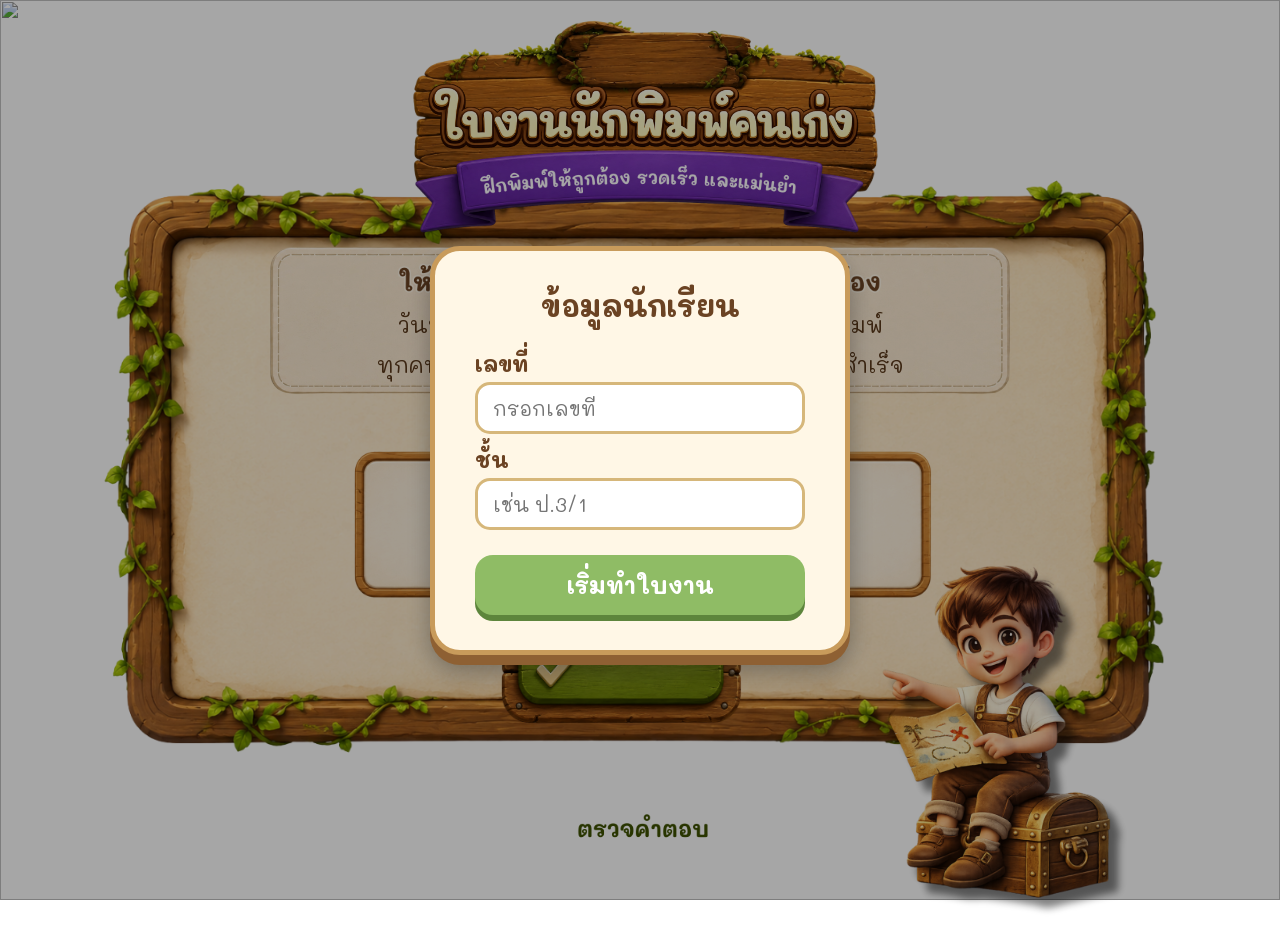
==== index.html @ c52c0960 "Add files via upload" ====
<!DOCTYPE html>
<html lang="th">

<head>

    <meta charset="UTF-8">

    <meta name="viewport" content="width=device-width, initial-scale=1.0">

    <title>ใบงานนักพิมพ์คนเก่ง</title>

    <link rel="stylesheet" href="worksheet.css">

    <link
        href="https://fonts.googleapis.com/css2?family=Mali:wght@400;700&display=swap"
        rel="stylesheet"
    >

</head>


<body>

    <!-- ========================= -->
<!-- ข้อมูลนักเรียน -->
<!-- ========================= -->

<div id="studentInfo" class="student-info">

    <div class="student-info-box">

        <h2>ข้อมูลนักเรียน</h2>

        <label for="studentNumber">
            เลขที่
        </label>

        <input
            type="number"
            id="studentNumber"
            placeholder="กรอกเลขที่"
            min="1"
        >

        <label for="studentClass">
            ชั้น
        </label>

        <input
            type="text"
            id="studentClass"
            placeholder="เช่น ป.3/1"
        >

        <button
            type="button"
            id="startWorksheet"
        >
            เริ่มทำใบงาน
        </button>

    </div>

</div>

    <!-- ========================= -->
    <!-- พื้นหลัง -->
    <!-- ========================= -->

    <img
        src="images/Backgrounds.png"
        class="background"
        alt=""
    >


    <!-- ========================= -->
    <!-- กรอบใหญ่ -->
    <!-- ========================= -->

    <img
        src="images/worksheet_frame.png"
        class="worksheet-frame"
        alt=""
    >


    <!-- ========================= -->
    <!-- ป้ายหัวข้อ -->
    <!-- ========================= -->

    <img
        src="images/title_board.png"
        class="title-board"
        alt=""
    >

    <img
        src="images/worksheet_title.png"
        class="worksheet-title"
        alt="ใบงานนักพิมพ์คนเก่ง"
    >


    <!-- ========================= -->
   <!-- ริบบิ้น -->
<img
    src="images/btn_ribbon.png"
    class="ribbon"
    alt=""
>

<img
    src="images/ribbon_text.png"
    class="ribbon-text"
    alt=""
>


    <!-- ========================= -->
    <!-- กรอบข้อความ -->
    <!-- ========================= -->

    <img
        src="images/text_frame.png"
        class="text-frame"
        alt=""
    >


    <!-- ========================= -->
    <!-- หัวข้อโจทย์ -->
    <!-- ========================= -->

    <img
        src="images/question_title.png"
        class="question-title"
        alt="ให้นักเรียนพิมพ์ข้อความต่อไปนี้ให้ถูกต้อง"
    >


    <!-- ========================= -->
    <!-- ข้อความตัวอย่าง -->
    <!-- ========================= -->

    <div
        id="targetText"
        class="sample-text"
    >
        วันนี้คุณครูพานักเรียนไปเรียนรู้การใช้แป้นพิมพ์<br>
        ทุกคนตั้งใจฝึกพิมพ์ และช่วยกันทำกิจกรรมจนสำเร็จ
    </div>


    <!-- ========================= -->
    <!-- กล่องเวลา -->
    <!-- ========================= -->

    <img
        src="images/timer_frame.png"
        class="timer-frame"
        alt=""
    >

    <img
        src="images/clock.png"
        class="clock"
        alt=""
    >

    <div class="timer">
        <span id="timer">เวลา 00:00</span>
    </div>


    <!-- ========================= -->
    <!-- ช่องพิมพ์ -->
    <!-- ========================= -->

    <img
        src="images/typing_box.png"
        class="typing-box"
        alt=""
    >

    <textarea
        id="typingInput"
        class="typing-input"
        placeholder="พิมพ์ข้อความที่นี่..."
        spellcheck="false"
    ></textarea>


    <!-- ========================= -->
    <!-- ปุ่มตรวจคำตอบ -->
    <!-- ========================= -->

    <img
        src="images/btn_check.png"
        class="btn-check"
        alt="ตรวจคำตอบ"
        onclick="checkAnswer()"
    >

    <img
        src="images/check_text.png"
        class="check-text"
        alt=""
    >


    <!-- ========================= -->
    <!-- ตัวละคร -->
    <!-- ========================= -->

    <img
        src="images/explorer_character.png"
        class="explorer_character"
        alt=""
    >


    <!-- ========================= -->
    <!-- JavaScript -->
    <!-- ========================= -->

    <script src="worksheet.js"></script>

</body>

</html>
---- worksheet.css ----
/* ========================= */
/* RESET */
/* ========================= */

*{
    margin:0;
    padding:0;
    box-sizing:border-box;
}

body{
    width:100vw;
    height:100vh;
    overflow:hidden;
    position:relative;
    font-family:"Mali",sans-serif;
}

/* ========================= */
/* พื้นหลัง */
/* ========================= */

.background{
    position:fixed;
    left:0;
    top:0;
    width:100vw;
    height:100vh;
    object-fit:cover;
    z-index:-10;
}

/* ========================= */
/* กรอบใหญ่ */
/* ========================= */

.worksheet-frame{
    position:absolute;
    width:1700px;
    left:50%;
    top:52%;
    transform:translate(-50%,-50%);
}

/* ========================= */
/* ป้ายหัวข้อ */
/* ========================= */

.title-board{
    position:absolute;
    width:750px;
    left:50%;
    top:-100px;
    transform:translateX(-50%);
}

.title-text{

    position:absolute;

    left:50%;

    top:95px;

    transform:translateX(-50%);

    width:700px;

    text-align:center;

    white-space:nowrap;

    font-size:40px;

    font-weight:bold;

    color:#ffffff;

    text-shadow:3px 3px 6px rgba(0,0,0,.35);

}

/* ========================= */
/* ริบบิ้น */
/* ========================= */

.ribbon{
    position:absolute;
    width:700px;
    left:50%;
    top:-5px;
    transform:translateX(-50%);
}

.ribbon-text{

    position:absolute;

    width:350px;

    left:50%;

    top:81px;

    transform:translateX(-50%);

}

/* ========================= */
/* กรอบข้อความ */
/* ========================= */

.text-frame{

    position:absolute;

    width:1080px;

    left:50%;

    top:20px;

    transform:translateX(-50%);

}

.question-title{

    position:absolute;

    width:680px;

    left:50%;

    top:90px;

    transform:translateX(-50%);

}

.sample-text{

    position:absolute;

    left:50%;

    top:305px;

    transform:translateX(-50%);

    width:760px;

    text-align:center;

    font-size:22px;

    line-height:1.8;

    color:#5B3A1C;

}

/* ========================= */
/* ข้อความหัวข้อ (รูปภาพ) */
/* ========================= */

.worksheet-title{

    position:absolute;

    width:550px;

    left:49%;

    top:-38px;

    transform:translateX(-50%);

}

/* ========================= */
/* เวลา */
/* ========================= */

.timer-frame{

    position:absolute;

    width:340px;

    left:50%;

    top:327px;

    transform:translateX(-50%);

}

.clock{

    position:absolute;

    width:122px;

    left:calc(50% - 135px);

    top:390px;

}

.timer{

    position:absolute;

    width:140px;

    left:51.5%;

    top:406px;

    transform:translateX(-50%);

    text-align:center;

}

.timer span{

    font-size:25px;

    font-weight:bold;

    color:#f3f3f3;

}

/* ========================= */
/* กล่องพิมพ์ */
/* ========================= */

.typing-box{

    position:absolute;

    width:760px;

    left:48%;

    top:325px;

    transform:translateX(-50%);

}

.typing-input{

    position:absolute;

    width:690px;

    height:110px;

    left:50%;

    top:485px;

    transform:translateX(-50%);

    border:none;

    resize:none;

    outline:none;

    background:transparent;

    font-size:20px;

    font-family:"Mali";

    color:#5b3a1c;

    text-align:center;

    line-height:1.9;

}

/* ========================= */
/* ปุ่ม */
/* ========================= */

.btn-check{

    position:absolute;

    width:420px;

    left:calc(50% - 230px);

    top:555px;

    bottom:-45px;

    cursor:pointer;

}

.check-text{

    position:absolute;

    width:165px;

    left:50%;

    top:65%;

    transform:translate(-50%,-50%);

    pointer-events:none;

}

.check-text{

    position:absolute;

    width:348px;

    left:50.2%;

    top:92%;

    transform:translate(-50%,-50%);

    pointer-events:none;

}

.explorer_character{

    position:absolute;

    width:750px;

    right:-90px;

    bottom:-47px;

}

/* =========================================
   หน้ากรอกข้อมูลนักเรียน
========================================= */

.student-info{

    position:fixed;

    left:0;
    top:0;

    width:100vw;
    height:100vh;

    display:flex;

    align-items:center;
    justify-content:center;

    background:rgba(0,0,0,0.35);

    z-index:1000;

}


/* =========================================
   กล่องข้อมูล
========================================= */

.student-info-box{

    width:420px;

    padding:35px 40px;

    background:#FFF7E6;

    border:5px solid #C89B5B;

    border-radius:30px;

    box-shadow:
        0 10px 0 #8E6033,
        0 15px 25px rgba(0,0,0,0.3);

    text-align:center;

    font-family:"Mali",sans-serif;

}


/* =========================================
   หัวข้อ
========================================= */

.student-info-box h2{

    margin:0 0 25px;

    font-size:30px;

    color:#6B4323;

}


/* =========================================
   ป้ายกำกับ
========================================= */

.student-info-box label{

    display:block;

    text-align:left;

    margin:12px 0 5px;

    font-size:21px;

    font-weight:700;

    color:#6B4323;

}


/* =========================================
   ช่องกรอก
========================================= */

.student-info-box input{

    width:100%;

    height:52px;

    padding:8px 15px;

    border:3px solid #D6B77A;

    border-radius:15px;

    background:#FFFFFF;

    font-family:"Mali",sans-serif;

    font-size:20px;

    color:#6B4323;

    outline:none;

}


/* ตอนคลิกช่อง */

.student-info-box input:focus{

    border-color:#9B6B35;

}


/* =========================================
   ปุ่มเริ่มทำใบงาน
========================================= */

#startWorksheet{

    margin-top:25px;

    width:100%;

    height:60px;

    border:none;

    border-radius:18px;

    background:#8FBC65;

    box-shadow:
        0 6px 0 #5D853C;

    color:white;

    font-family:"Mali",sans-serif;

    font-size:23px;

    font-weight:700;

    cursor:pointer;

}


/* hover */

#startWorksheet:hover{

    transform:translateY(-2px);

}


/* กด */

#startWorksheet:active{

    transform:translateY(4px);

    box-shadow:
        0 2px 0 #5D853C;

}
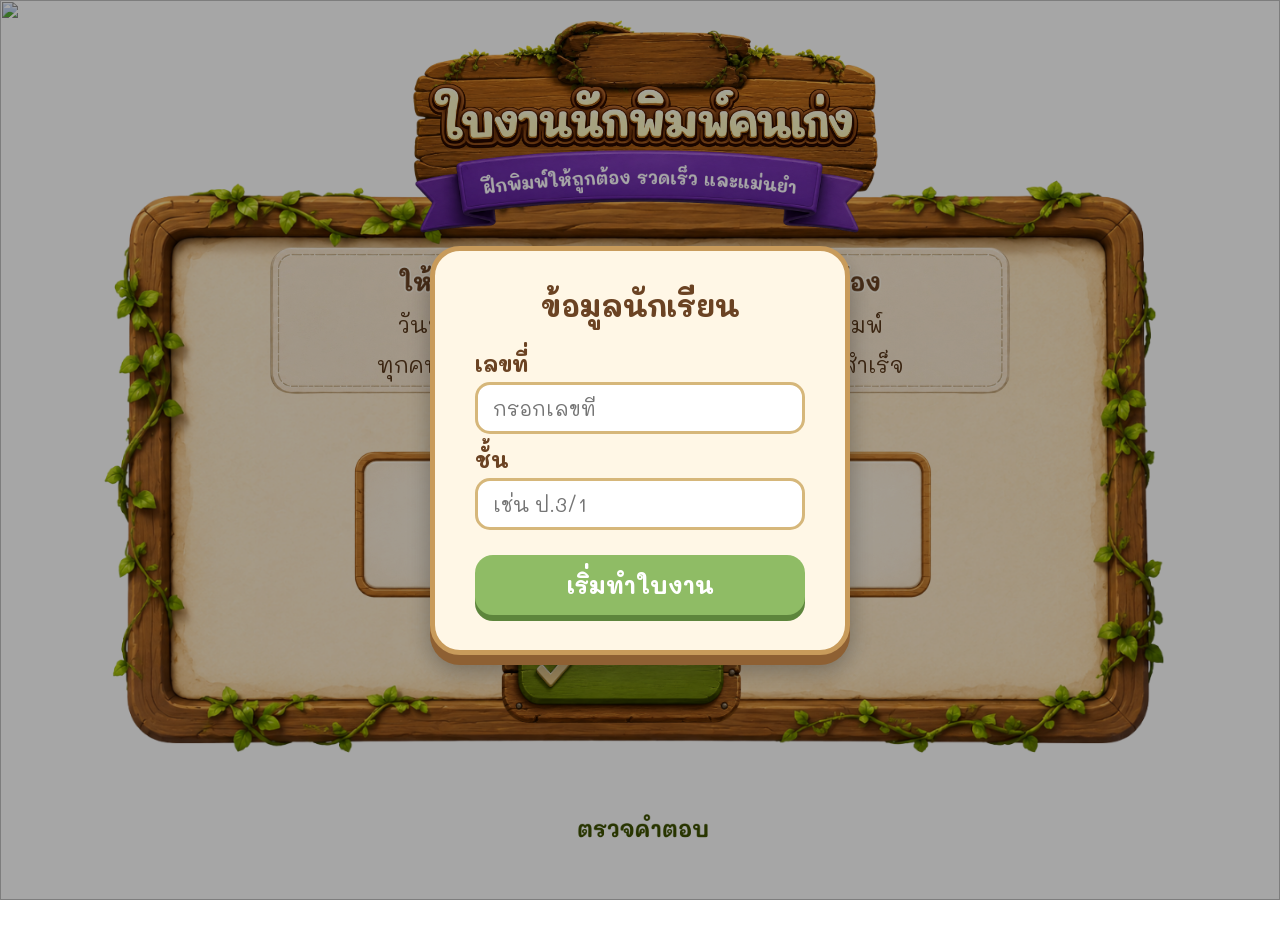
==== commit 418103e6: "Add files via upload" ====
--- a/index.html
+++ b/index.html
@@ -210,17 +210,6 @@
 
 
     <!-- ========================= -->
-    <!-- ตัวละคร -->
-    <!-- ========================= -->
-
-    <img
-        src="images/explorer_character.png"
-        class="explorer_character"
-        alt=""
-    >
-
-
-    <!-- ========================= -->
     <!-- JavaScript -->
     <!-- ========================= -->
 
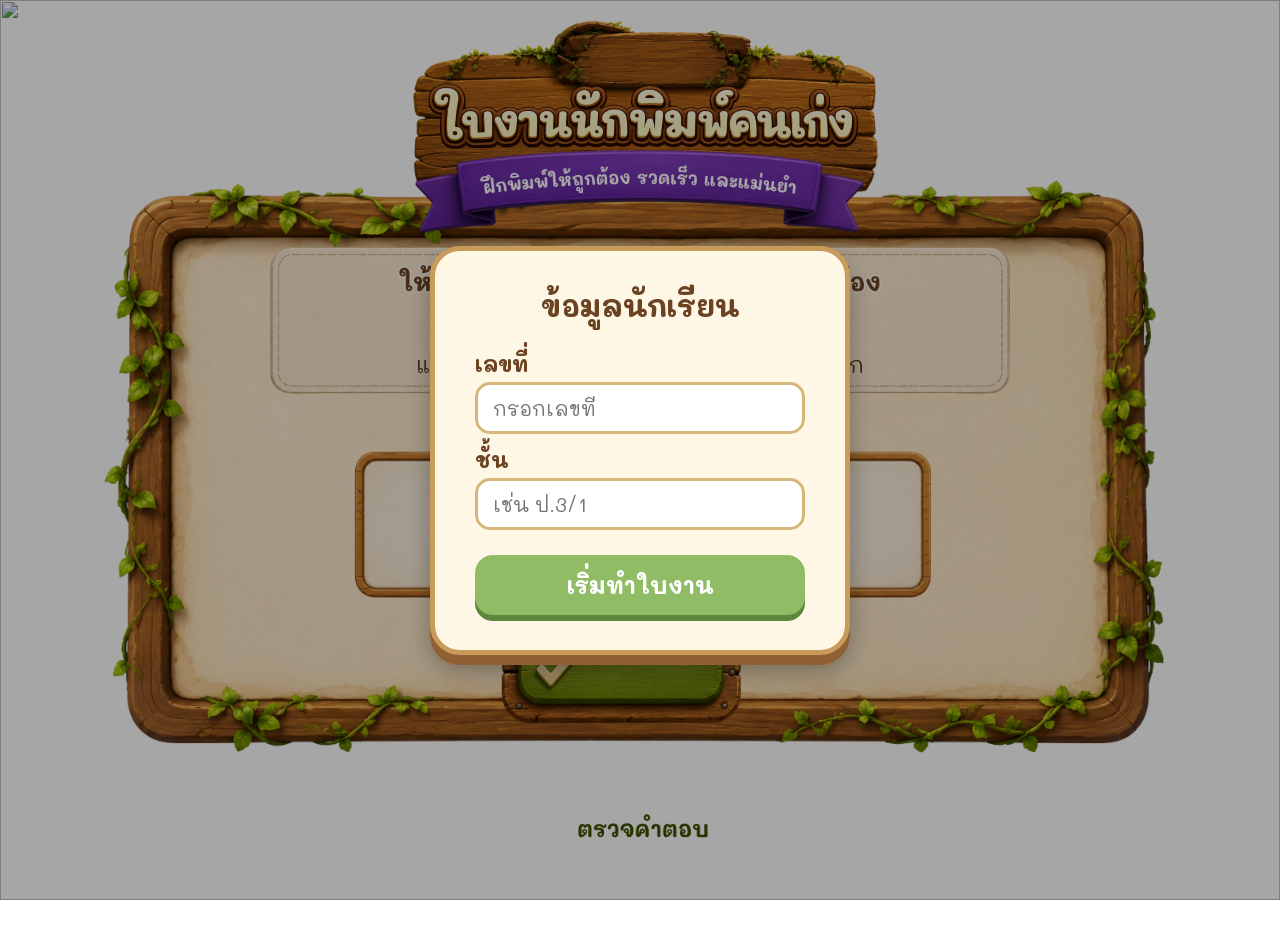
==== commit 2fd2fc5d: "Add files via upload" ====
--- a/index.html
+++ b/index.html
@@ -147,8 +147,8 @@
         id="targetText"
         class="sample-text"
     >
-        วันนี้คุณครูพานักเรียนไปเรียนรู้การใช้แป้นพิมพ์<br>
-        ทุกคนตั้งใจฝึกพิมพ์ และช่วยกันทำกิจกรรมจนสำเร็จ
+        คนไปทะเลหาปลา และพบปลามากมาย <br>
+        แต่ลมพัด ฝนตก คนเลยกลับ โอ้โหโกรธมาก
     </div>
 
 
